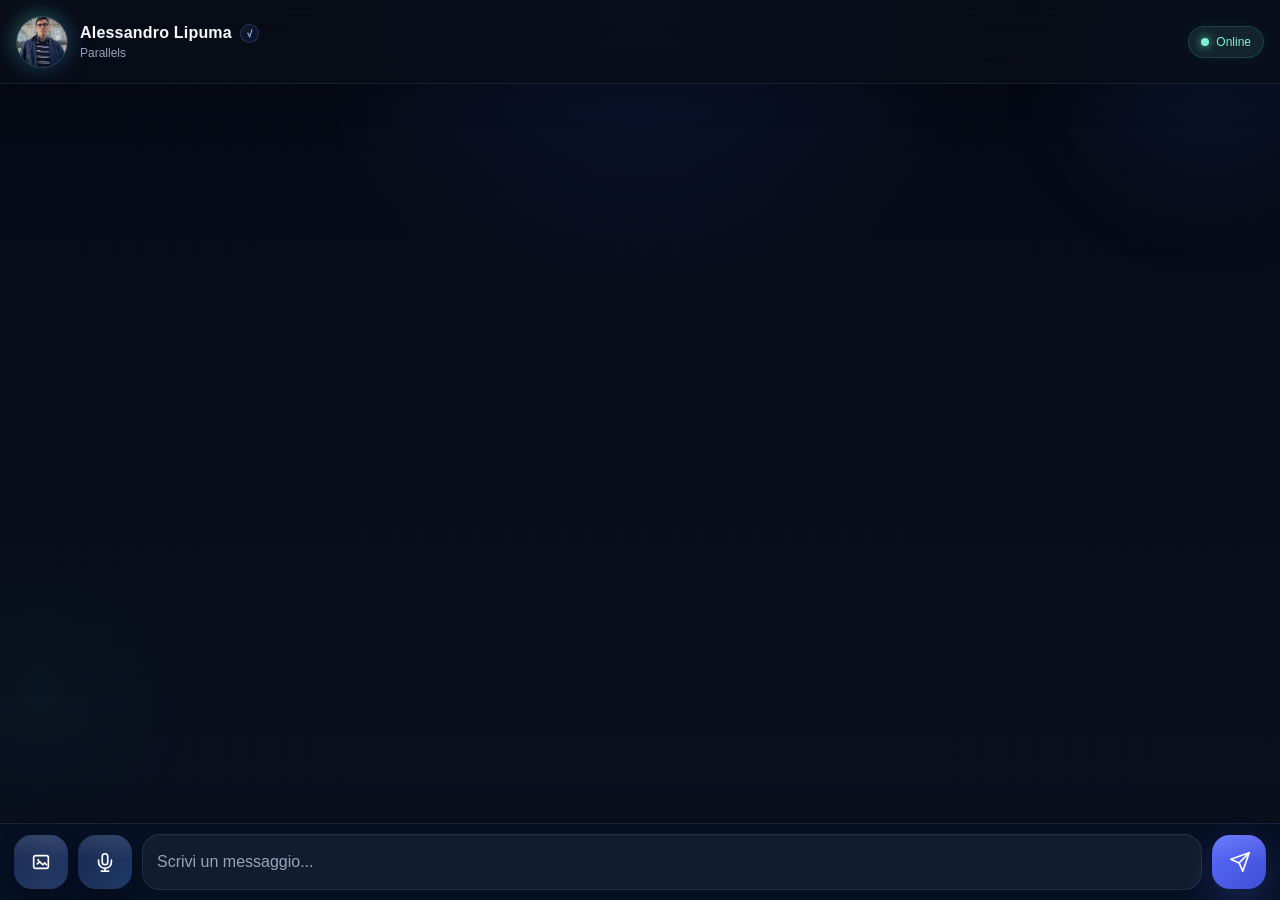
==== r/index.html @ 090d3333 "Update subtitle from 'Creator RX' to 'Parallels'" ====
<!DOCTYPE html>
<html lang="it">
<head>
  <meta charset="UTF-8" />
  <meta name="viewport" content="width=device-width, initial-scale=1.0" />
  <title>LIPU</title>
  <link rel="stylesheet" href="style.css" />
</head>
<body>
  <div class="bg-orb orb-1"></div>
  <div class="bg-orb orb-2"></div>
  <div class="bg-grid"></div>

  <div class="app">
    <header class="header">
      <div class="profile">
        <div class="avatar-wrap">
          <img src="./IMG_20260407_035111.jpg" class="avatar" alt="LIPU" />
          <span class="avatar-ring"></span>
        </div>

        <div class="profile-text">
          <div class="name-row">
            <div class="name">Alessandro Lipuma</div>
            <div class="ai-badge">√</div>
          </div>
          <div class="subtitle">Parallels</div>
        </div>
      </div>

      <div class="status">
        <span class="status-dot"></span>
        <span>Online</span>
      </div>
    </header>

    <main id="chat-box" class="chat"></main>

    <div class="composer">
      <button id="image-btn" class="icon-btn image-btn" aria-label="Invia immagine">
        <svg viewBox="0 0 24 24" fill="none" class="icon">
          <path d="M4 7a2 2 0 0 1 2-2h12a2 2 0 0 1 2 2v10a2 2 0 0 1-2 2H6a2 2 0 0 1-2-2V7Z" stroke="currentColor" stroke-width="1.8" stroke-linecap="round" stroke-linejoin="round"/>
          <path d="m8 14 2.5-2.5L14 15l2-2 2 2" stroke="currentColor" stroke-width="1.8" stroke-linecap="round" stroke-linejoin="round"/>
          <circle cx="9" cy="10" r="1.2" fill="currentColor"/>
        </svg>
      </button>

      <button id="record-btn" class="icon-btn mic-btn" aria-label="Registra audio">
        <svg viewBox="0 0 24 24" fill="none" class="icon">
          <path d="M12 3a3 3 0 0 1 3 3v6a3 3 0 1 1-6 0V6a3 3 0 0 1 3-3Z" stroke="currentColor" stroke-width="1.8" stroke-linecap="round" stroke-linejoin="round"/>
          <path d="M19 10v2a7 7 0 0 1-14 0v-2" stroke="currentColor" stroke-width="1.8" stroke-linecap="round"/>
          <path d="M12 19v3" stroke="currentColor" stroke-width="1.8" stroke-linecap="round"/>
          <path d="M8 22h8" stroke="currentColor" stroke-width="1.8" stroke-linecap="round"/>
        </svg>
      </button>

      <div class="composer-center">
        <input
          type="text"
          id="user-input"
          class="text-input"
          placeholder="Scrivi un messaggio..."
          autocomplete="off"
        />

        <div class="recording-ui" id="recording-ui">
          <span id="recording-status">Registrazione...</span>

          <div class="waveform" id="waveform">
            <span></span><span></span><span></span><span></span><span></span>
            <span></span><span></span><span></span><span></span><span></span>
            <span></span><span></span>
          </div>

          <span id="recording-time">00:00</span>
        </div>
      </div>

      <button id="send-btn" class="icon-btn send-btn" aria-label="Invia">
        <svg viewBox="0 0 24 24" fill="none" class="icon send-icon">
          <path d="M22 2 11 13" stroke="currentColor" stroke-width="1.8" stroke-linecap="round" stroke-linejoin="round"/>
          <path d="M22 2 15 22l-4-9-9-4 20-7Z" stroke="currentColor" stroke-width="1.8" stroke-linecap="round" stroke-linejoin="round"/>
        </svg>
      </button>

      <input
        id="image-input"
        type="file"
        accept="image/*"
        hidden
      />
    </div>
  </div>

  <script type="module" src="main.js"></script>
</body>
</html>
---- r/style.css ----
* {
  margin: 0;
  padding: 0;
  box-sizing: border-box;
}

:root {
  --bg-1: #060914;
  --bg-2: #0b1120;

  --panel: rgba(10, 14, 24, 0.78);
  --panel-strong: rgba(12, 17, 30, 0.92);
  --panel-soft: rgba(255, 255, 255, 0.045);

  --line: rgba(255, 255, 255, 0.08);
  --line-soft: rgba(255, 255, 255, 0.05);

  --text: #f3f6ff;
  --muted: #97a3bd;

  --blue: #5b6cff;
  --blue-2: #7c8dff;
  --blue-dark: #3f4fd4;

  --green: #7df0d2;
  --green-bg: rgba(125, 240, 210, 0.10);

  --fire-1: #ff5a36;
  --fire-2: #ff8a52;

  --ai-msg: rgba(255, 255, 255, 0.055);
  --user-msg: linear-gradient(135deg, #5b6cff, #4454d9);

  --shadow-blue: 0 14px 34px rgba(91, 108, 255, 0.22);
  --shadow-dark: 0 14px 34px rgba(0, 0, 0, 0.34);

  --glass-shine: rgba(255, 255, 255, 0.06);
  --premium-highlight: rgba(124, 141, 255, 0.24);
}

html,
body {
  height: 100%;
}

body {
  font-family: Inter, -apple-system, BlinkMacSystemFont, "Segoe UI", sans-serif;
  background:
    radial-gradient(circle at top, rgba(43, 93, 255, 0.12), transparent 30%),
    linear-gradient(180deg, var(--bg-1), var(--bg-2));
  color: var(--text);
  overflow: hidden;
  position: relative;
}

/* BACKGROUND TECH */
.bg-grid {
  position: fixed;
  inset: 0;
  pointer-events: none;
  opacity: 0.08;
  background-image:
    linear-gradient(rgba(98, 130, 255, 0.15) 1px, transparent 1px),
    linear-gradient(90deg, rgba(98, 130, 255, 0.15) 1px, transparent 1px);
  background-size: 28px 28px;
  mask-image: radial-gradient(circle at center, black 30%, transparent 100%);
}

.bg-orb {
  position: fixed;
  border-radius: 50%;
  filter: blur(60px);
  pointer-events: none;
  opacity: 0.35;
  animation: orbFloat 10s ease-in-out infinite;
}

.orb-1 {
  width: 220px;
  height: 220px;
  top: -40px;
  right: -40px;
  background: rgba(45, 109, 246, 0.30);
}

.orb-2 {
  width: 180px;
  height: 180px;
  bottom: 120px;
  left: -50px;
  background: rgba(0, 255, 200, 0.10);
  animation-delay: -3s;
}

@keyframes orbFloat {
  0%, 100% {
    transform: translateY(0px) translateX(0px);
  }
  50% {
    transform: translateY(12px) translateX(8px);
  }
}

.app {
  height: 100dvh;
  display: flex;
  flex-direction: column;
  position: relative;
  z-index: 1;
}

/* HEADER */
.header {
  position: sticky;
  top: 0;
  z-index: 20;
  min-height: 84px;
  padding: 14px 16px;
  display: flex;
  align-items: center;
  justify-content: space-between;
  background: var(--panel);
  backdrop-filter: blur(18px);
  border-bottom: 1px solid var(--line);
  box-shadow: 0 10px 35px rgba(0, 0, 0, 0.18);
}

.profile {
  display: flex;
  align-items: center;
  gap: 12px;
  min-width: 0;
}

.avatar-wrap {
  position: relative;
  width: 52px;
  height: 52px;
  flex-shrink: 0;
}

.avatar {
  width: 52px;
  height: 52px;
  border-radius: 50%;
  object-fit: cover;
  object-position: center;
  display: block;
  position: relative;
  z-index: 2;
  border: 1px solid rgba(255, 255, 255, 0.12);
  box-shadow: 0 10px 25px rgba(0, 0, 0, 0.28);
}

.avatar-ring {
  position: absolute;
  inset: -3px;
  border-radius: 50%;
  background: linear-gradient(135deg, rgba(87, 239, 186, 0.55), rgba(45, 109, 246, 0.45));
  filter: blur(10px);
  z-index: 1;
  opacity: 0.7;
  animation: pulseRing 2.6s ease-in-out infinite;
}

@keyframes pulseRing {
  0%, 100% { transform: scale(1); opacity: 0.55; }
  50% { transform: scale(1.06); opacity: 0.9; }
}

.profile-text {
  min-width: 0;
}

.name-row {
  display: flex;
  align-items: center;
  gap: 8px;
}

.name {
  font-size: 16px;
  font-weight: 800;
  color: #f7fbff;
  letter-spacing: 0.2px;
}

.ai-badge {
  font-size: 10px;
  font-weight: 700;
  color: #a9d3ff;
  border: 1px solid rgba(120, 176, 255, 0.18);
  background: rgba(79, 141, 255, 0.10);
  padding: 3px 6px;
  border-radius: 999px;
}

.subtitle {
  margin-top: 3px;
  font-size: 12px;
  color: var(--muted);
}

.status {
  display: flex;
  align-items: center;
  gap: 7px;
  white-space: nowrap;
  padding: 8px 12px;
  border-radius: 999px;
  background: var(--green-bg);
  border: 1px solid rgba(42, 211, 155, 0.18);
  color: var(--green);
  font-size: 12px;
  box-shadow: 0 0 18px rgba(42, 211, 155, 0.08);
}

.status-dot {
  width: 8px;
  height: 8px;
  border-radius: 50%;
  background: var(--green);
  box-shadow: 0 0 10px rgba(87, 239, 186, 0.9);
  animation: statusBlink 1.8s ease-in-out infinite;
}

@keyframes statusBlink {
  0%, 100% { opacity: 1; transform: scale(1); }
  50% { opacity: 0.6; transform: scale(0.88); }
}

/* CHAT */
.chat {
  flex: 1;
  overflow-y: auto;
  padding: 18px 14px 22px;
  display: flex;
  flex-direction: column;
  gap: 14px;
  scroll-behavior: smooth;
}

.chat::-webkit-scrollbar {
  width: 6px;
}

.chat::-webkit-scrollbar-thumb {
  background: rgba(255, 255, 255, 0.12);
  border-radius: 999px;
}

/* MESSAGES */
.message-row {
  display: flex;
  align-items: flex-end;
  gap: 10px;
  width: 100%;
  animation: messageIn 0.28s ease;
}

.message-row.user {
  justify-content: flex-end;
}

.message-row.lipu {
  justify-content: flex-start;
}

@keyframes messageIn {
  from {
    opacity: 0;
    transform: translateY(10px) scale(0.98);
  }
  to {
    opacity: 1;
    transform: translateY(0) scale(1);
  }
}

.message-avatar {
  width: 38px;
  height: 38px;
  min-width: 38px;
  border-radius: 50%;
  object-fit: cover;
  object-position: center;
  display: block;
  background: #0d1b3d;
  border: 1px solid rgba(255, 255, 255, 0.10);
  box-shadow: 0 8px 18px rgba(0, 0, 0, 0.25);
  margin-bottom: 2px;
}

.message {
  max-width: 78%;
  padding: 13px 15px;
  border-radius: 18px;
  font-size: 15px;
  line-height: 1.45;
  word-break: break-word;
  white-space: pre-wrap;
  backdrop-filter: blur(10px);
}

.user-msg {
  background: var(--user-msg);
  color: white;
  border-bottom-right-radius: 6px;
  box-shadow: var(--shadow-blue);
}

.lipu-msg {
  background: var(--ai-msg);
  border: 1px solid var(--line);
  color: var(--text);
  border-bottom-left-radius: 6px;
  box-shadow: var(--shadow-dark);
}

/* AUDIO bubble styling */
.message audio {
  width: 220px;
  max-width: 100%;
  display: block;
  filter: saturate(1.05) contrast(1.02);
}

/* COMPOSER */
.composer {
  position: sticky;
  bottom: 0;
  z-index: 30;
  display: flex;
  align-items: center;
  gap: 10px;
  padding: 10px 14px calc(10px + env(safe-area-inset-bottom));
  background: rgba(7, 18, 39, 0.82);
  backdrop-filter: blur(20px);
  border-top: 1px solid var(--line);
  box-shadow: 0 -12px 30px rgba(0, 0, 0, 0.18);
}

.composer-center {
  flex: 1;
  min-width: 0;
  height: 56px;
  border-radius: 18px;
  background: rgba(255, 255, 255, 0.05);
  border: 1px solid var(--line);
  display: flex;
  align-items: center;
  padding: 0 14px;
  overflow: hidden;
  box-shadow: inset 0 1px 0 rgba(255,255,255,0.03);
}

.text-input {
  width: 100%;
  height: 100%;
  border: none;
  outline: none;
  background: transparent;
  color: var(--text);
  font-size: 16px;
}

.text-input::placeholder {
  color: var(--muted);
}

.recording-ui {
  width: 100%;
  display: none;
  align-items: center;
  gap: 10px;
}

.recording-ui.active {
  display: flex;
}

#recording-status {
  font-size: 13px;
  color: #ffd7cf;
  white-space: nowrap;
}

.waveform {
  flex: 1;
  height: 26px;
  display: flex;
  align-items: end;
  gap: 4px;
}

.waveform span {
  width: 4px;
  height: 8px;
  border-radius: 999px;
  background: linear-gradient(180deg, var(--fire-2), var(--fire-1));
  opacity: 0.45;
  box-shadow: 0 0 12px rgba(255, 59, 31, 0.12);
  transition: height 0.2s ease, opacity 0.2s ease;
}

.waveform.active span {
  opacity: 1;
  animation: fireWave 0.9s infinite ease-in-out;
}

.waveform.active span:nth-child(1) { animation-delay: 0s; }
.waveform.active span:nth-child(2) { animation-delay: 0.1s; }
.waveform.active span:nth-child(3) { animation-delay: 0.2s; }
.waveform.active span:nth-child(4) { animation-delay: 0.3s; }
.waveform.active span:nth-child(5) { animation-delay: 0.4s; }
.waveform.active span:nth-child(6) { animation-delay: 0.5s; }
.waveform.active span:nth-child(7) { animation-delay: 0.2s; }
.waveform.active span:nth-child(8) { animation-delay: 0.35s; }
.waveform.active span:nth-child(9) { animation-delay: 0.5s; }
.waveform.active span:nth-child(10) { animation-delay: 0.15s; }
.waveform.active span:nth-child(11) { animation-delay: 0.25s; }
.waveform.active span:nth-child(12) { animation-delay: 0.45s; }

#recording-time {
  min-width: 42px;
  text-align: right;
  font-size: 13px;
  font-weight: 700;
  color: #ffd7cf;
}

.icon-btn {
  width: 54px;
  height: 54px;
  min-width: 54px;
  border: none;
  border-radius: 18px;
  display: grid;
  place-items: center;
  color: white;
  cursor: pointer;
  transition: transform 0.18s ease, box-shadow 0.18s ease, opacity 0.18s ease;
  position: relative;
  overflow: hidden;
}

.icon-btn::before {
  content: "";
  position: absolute;
  inset: 0;
  background: linear-gradient(180deg, rgba(255,255,255,0.10), transparent 45%);
  pointer-events: none;
}

.icon-btn:hover {
  transform: translateY(-1px);
}

.icon-btn:active {
  transform: scale(0.98);
}

.icon-btn:disabled {
  opacity: 0.55;
  cursor: not-allowed;
  box-shadow: none;
}

.icon {
  width: 22px;
  height: 22px;
  position: relative;
  z-index: 1;
}

.mic-btn {
  background: linear-gradient(135deg, #16294d, #213a69);
  box-shadow: 0 12px 24px rgba(0, 0, 0, 0.24);
}

.mic-btn.recording {
  background: linear-gradient(135deg, var(--fire-1), var(--fire-2));
  box-shadow: 0 0 0 6px rgba(255, 59, 31, 0.12), 0 14px 28px rgba(255, 59, 31, 0.35);
  animation: micPulse 1.2s ease-in-out infinite;
}

@keyframes micPulse {
  0%, 100% { box-shadow: 0 0 0 6px rgba(255, 59, 31, 0.10), 0 14px 28px rgba(255, 59, 31, 0.28); }
  50% { box-shadow: 0 0 0 10px rgba(255, 59, 31, 0.14), 0 16px 30px rgba(255, 59, 31, 0.36); }
}

.send-btn {
  background: linear-gradient(135deg, var(--blue), var(--blue-dark));
  box-shadow: var(--shadow-blue);
}

.send-icon {
  transform: translateX(1px);
}

@keyframes fireWave {
  0%, 100% { height: 8px; }
  25% { height: 18px; }
  50% { height: 24px; }
  75% { height: 12px; }
}

@media (max-width: 480px) {
  .header {
    padding: 12px 14px;
  }

  .avatar-wrap,
  .avatar {
    width: 48px;
    height: 48px;
  }

  .message-avatar {
    width: 34px;
    height: 34px;
    min-width: 34px;
  }

  .message {
    max-width: 84%;
    font-size: 15px;
  }

  .icon-btn {
    width: 52px;
    height: 52px;
    min-width: 52px;
  }

  .composer-center {
    height: 54px;
  }
}



/* CUSTOM AUDIO PLAYER */
.audio-player {
  width: 100%;
  min-width: 220px;
  display: flex;
  align-items: center;
  gap: 12px;
}

.audio-play-btn {
  width: 42px;
  height: 42px;
  min-width: 42px;
  border: none;
  border-radius: 50%;
  display: grid;
  place-items: center;
  cursor: pointer;
  color: white;
  background: linear-gradient(135deg, #1c2f59, #29457d);
  box-shadow: 0 8px 18px rgba(0, 0, 0, 0.22);
  transition: transform 0.18s ease, box-shadow 0.18s ease, opacity 0.18s ease;
}

.user-msg .audio-play-btn {
  background: rgba(255, 255, 255, 0.18);
  box-shadow: none;
}

.audio-play-btn:hover {
  transform: translateY(-1px);
}

.audio-play-btn:active {
  transform: scale(0.97);
}

.audio-play-btn svg {
  width: 18px;
  height: 18px;
}

.audio-player-main {
  flex: 1;
  min-width: 0;
  display: flex;
  flex-direction: column;
  gap: 7px;
}

.audio-top-row {
  display: flex;
  align-items: center;
  gap: 10px;
}

.audio-time {
  font-size: 12px;
  color: #dbe7ff;
  white-space: nowrap;
  min-width: 72px;
}

.lipu-msg .audio-time {
  color: #b8c8e8;
}

.audio-progress-wrap {
  position: relative;
  width: 100%;
  height: 8px;
  border-radius: 999px;
  background: rgba(255, 255, 255, 0.10);
  overflow: hidden;
  cursor: pointer;
}

.user-msg .audio-progress-wrap {
  background: rgba(255, 255, 255, 0.22);
}

.audio-progress {
  height: 100%;
  width: 0%;
  border-radius: 999px;
  background: linear-gradient(90deg, #7db2ff, #dbeafe);
  box-shadow: 0 0 12px rgba(125, 178, 255, 0.35);
}

.user-msg .audio-progress {
  background: linear-gradient(90deg, #ffffff, #dbeafe);
  box-shadow: none;
}

.audio-bottom-row {
  display: flex;
  align-items: center;
  justify-content: space-between;
  gap: 8px;
}

.audio-eq {
  display: flex;
  align-items: end;
  gap: 3px;
  height: 16px;
}

.audio-eq span {
  width: 3px;
  height: 6px;
  border-radius: 999px;
  background: rgba(255, 255, 255, 0.45);
  transition: opacity 0.2s ease;
  opacity: 0.45;
}

.lipu-msg .audio-eq span {
  background: linear-gradient(180deg, #60a5fa, #2563eb);
  opacity: 0.8;
}

.audio-player.playing .audio-eq span {
  animation: eqBounce 0.9s infinite ease-in-out;
  opacity: 1;
}

.audio-player.playing .audio-eq span:nth-child(1) { animation-delay: 0s; }
.audio-player.playing .audio-eq span:nth-child(2) { animation-delay: 0.15s; }
.audio-player.playing .audio-eq span:nth-child(3) { animation-delay: 0.3s; }
.audio-player.playing .audio-eq span:nth-child(4) { animation-delay: 0.45s; }

.audio-label {
  font-size: 11px;
  letter-spacing: 0.3px;
  color: rgba(255, 255, 255, 0.75);
}

.lipu-msg .audio-label {
  color: #9fb4da;
}

@keyframes eqBounce {
  0%, 100% { height: 6px; }
  25% { height: 14px; }
  50% { height: 9px; }
  75% { height: 16px; }
}


.image-btn {
  background: linear-gradient(135deg, #1b2c52, #243a69);
  box-shadow: 0 8px 20px rgba(0, 0, 0, 0.25);
}

.chat-image {
  display: block;
  max-width: 220px;
  width: 100%;
  border-radius: 12px;
  object-fit: cover;
}

.lipu-loading {
  display: flex;
  flex-direction: column;
  gap: 10px;
  min-width: 180px;
}

.lipu-loading-text {
  font-size: 14px;
  color: rgba(255,255,255,0.88);
  letter-spacing: 0.2px;
}

.lipu-loading-dots {
  display: flex;
  gap: 6px;
  align-items: center;
}

.lipu-loading-dots span {
  width: 8px;
  height: 8px;
  border-radius: 999px;
  background: rgba(88, 149, 255, 0.95);
  animation: lipuDots 1.2s infinite ease-in-out;
}

.lipu-loading-dots span:nth-child(2) {
  animation-delay: 0.15s;
}

.lipu-loading-dots span:nth-child(3) {
  animation-delay: 0.3s;
}

@keyframes lipuDots {
  0%, 80%, 100% {
    transform: scale(0.75);
    opacity: 0.45;
  }
  40% {
    transform: scale(1);
    opacity: 1;
  }
}



.audio-share-btn {
  width: 38px;
  height: 38px;
  min-width: 38px;
  border: none;
  border-radius: 12px;
  display: grid;
  place-items: center;
  cursor: pointer;
  color: white;
  background: rgba(255, 255, 255, 0.08);
  transition: transform 0.18s ease, opacity 0.18s ease;
}

.audio-share-btn:hover {
  transform: translateY(-1px);
}

.audio-share-btn:active {
  transform: scale(0.97);
}

.audio-share-btn svg {
  width: 18px;
  height: 18px;
}

.user-msg .audio-share-btn {
  background: rgba(255, 255, 255, 0.14);
}


.audio-share-btn {
  width: 38px;
  height: 38px;
  min-width: 38px;
  border: none;
  border-radius: 12px;
  display: grid;
  place-items: center;
  cursor: pointer;
  color: white;
  background: rgba(255, 255, 255, 0.06);
  transition: transform 0.18s ease, opacity 0.18s ease;
}
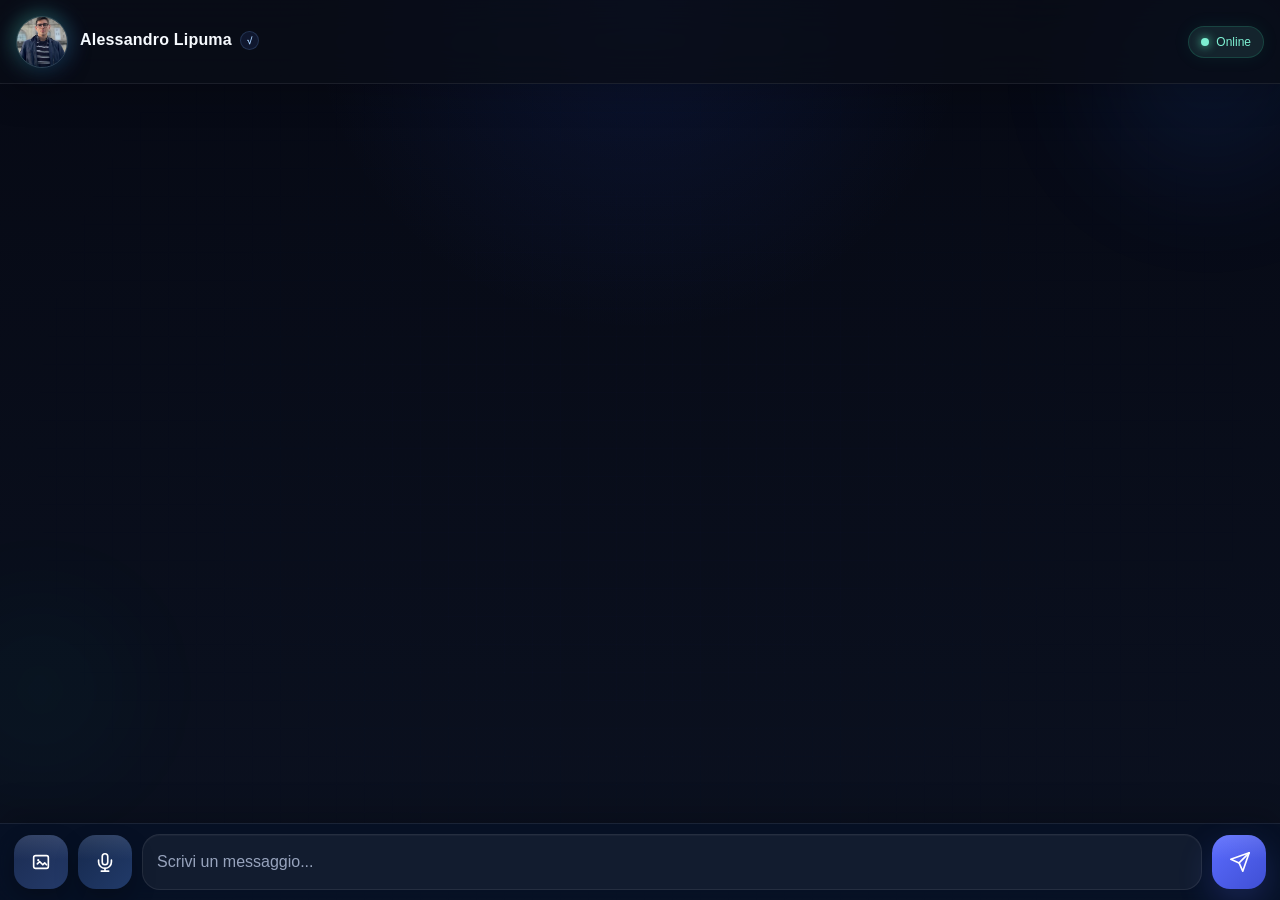
==== commit de9892d2: "Update title and remove subtitle in index.html" ====
--- a/r/index.html
+++ b/r/index.html
@@ -3,7 +3,7 @@
 <head>
   <meta charset="UTF-8" />
   <meta name="viewport" content="width=device-width, initial-scale=1.0" />
-  <title>LIPU</title>
+  <title>Alessandro Lipuma</title>
   <link rel="stylesheet" href="style.css" />
 </head>
 <body>
@@ -24,7 +24,7 @@
             <div class="name">Alessandro Lipuma</div>
             <div class="ai-badge">√</div>
           </div>
-          <div class="subtitle">Parallels</div>
+          <div class="subtitle"></div>
         </div>
       </div>
 
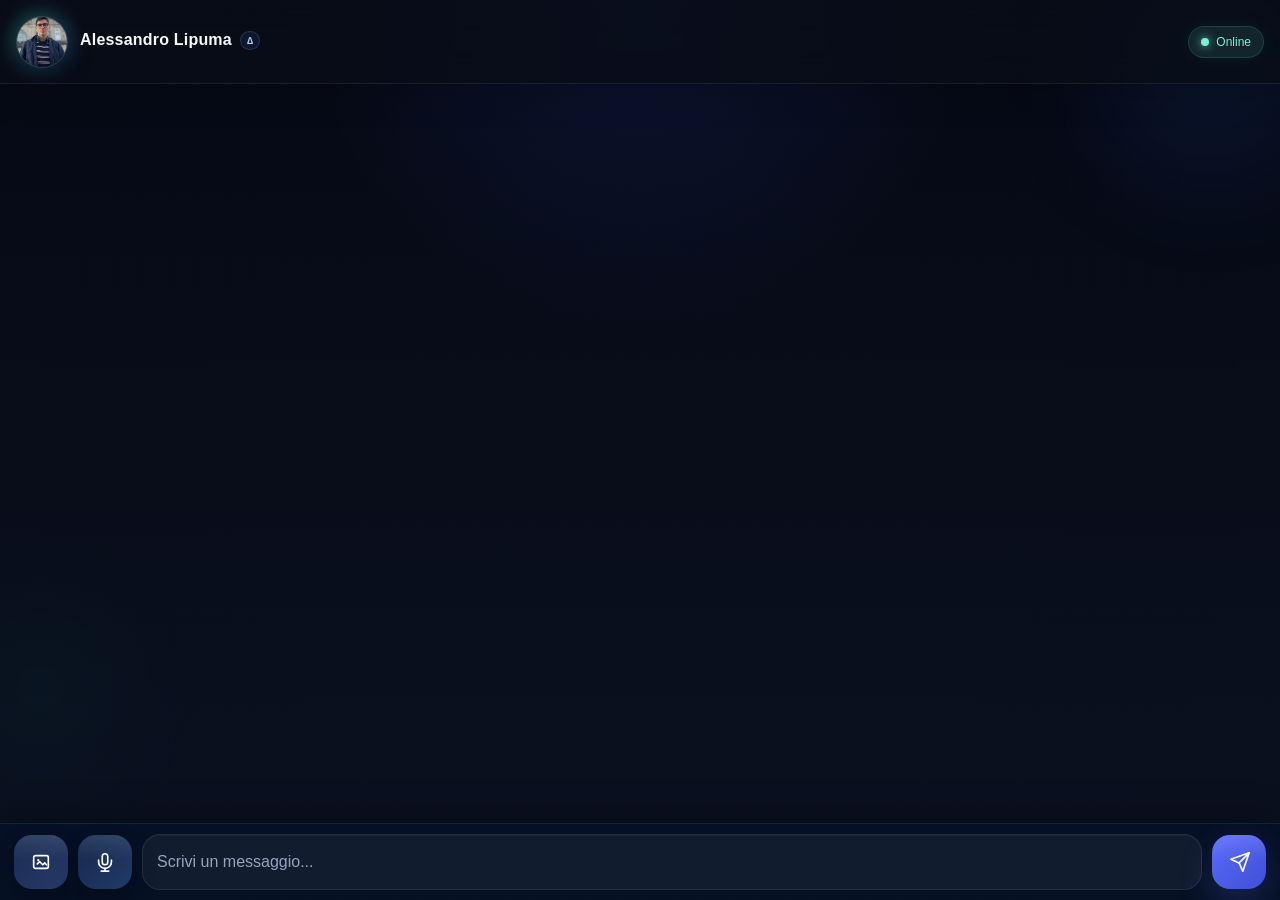
==== commit f643d452: "Change AI badge from check to delta symbol" ====
--- a/r/index.html
+++ b/r/index.html
@@ -22,7 +22,7 @@
         <div class="profile-text">
           <div class="name-row">
             <div class="name">Alessandro Lipuma</div>
-            <div class="ai-badge">√</div>
+            <div class="ai-badge">∆</div>
           </div>
           <div class="subtitle"></div>
         </div>
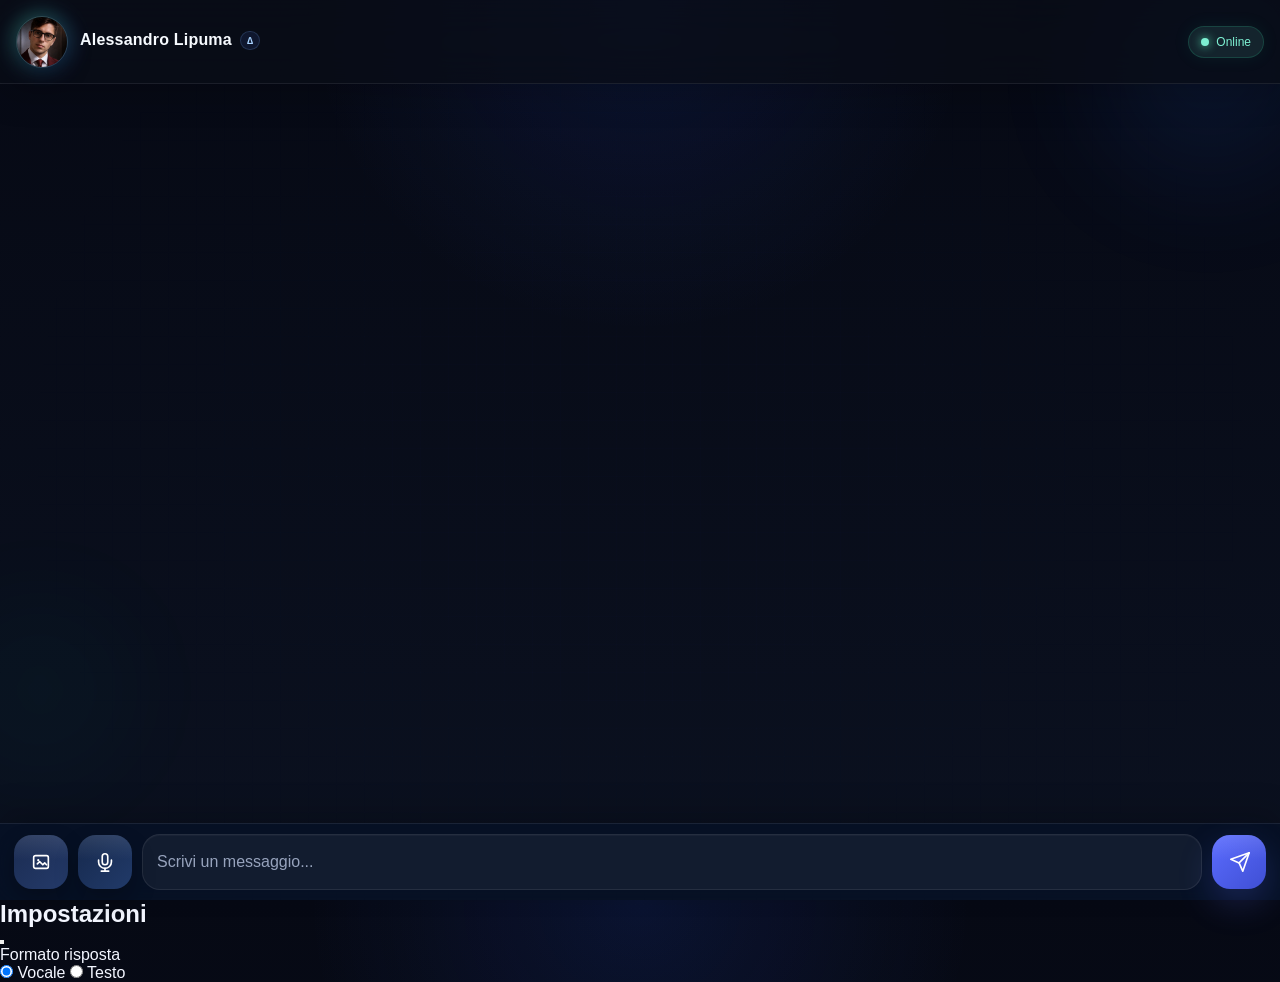
==== commit 06975168: "Rename index (24).html to index.html" ====
--- a/r/index.html
+++ b/r/index.html
@@ -3,7 +3,7 @@
 <head>
   <meta charset="UTF-8" />
   <meta name="viewport" content="width=device-width, initial-scale=1.0" />
-  <title>Alessandro Lipuma</title>
+  <title>LIPU</title>
   <link rel="stylesheet" href="style.css" />
 </head>
 <body>
@@ -14,8 +14,8 @@
   <div class="app">
     <header class="header">
       <div class="profile">
-        <div class="avatar-wrap">
-          <img src="./IMG_20260407_035111.jpg" class="avatar" alt="LIPU" />
+        <div class="avatar-wrap" id="lipu-settings-trigger" role="button" tabindex="0" aria-label="Apri impostazioni LIPU">
+          <img src="./lipu-profile.png" class="avatar" alt="LIPU" />
           <span class="avatar-ring"></span>
         </div>
 
@@ -92,6 +92,34 @@
     </div>
   </div>
 
+  <!-- MODALE IMPOSTAZIONI -->
+  <div id="settings-modal" class="settings-modal hidden" aria-hidden="true">
+    <div class="settings-backdrop" id="settings-backdrop"></div>
+
+    <div class="settings-card" role="dialog" aria-modal="true" aria-labelledby="settings-title">
+      <div class="settings-header">
+        <h2 id="settings-title" class="settings-title">Impostazioni</h2>
+        <button id="settings-close-btn" class="settings-close-btn" aria-label="Chiudi impostazioni"></button>
+      </div>
+
+      <div class="settings-body">
+        <div class="settings-section">
+          <div class="settings-label">Formato risposta</div>
+
+          <label class="settings-option">
+            <input type="radio" name="lipu-reply-mode" value="audio" checked />
+            <span>Vocale</span>
+          </label>
+
+          <label class="settings-option">
+            <input type="radio" name="lipu-reply-mode" value="text" />
+            <span>Testo</span>
+          </label>
+        </div>
+      </div>
+    </div>
+  </div>
+
   <script type="module" src="main.js"></script>
 </body>
 </html>
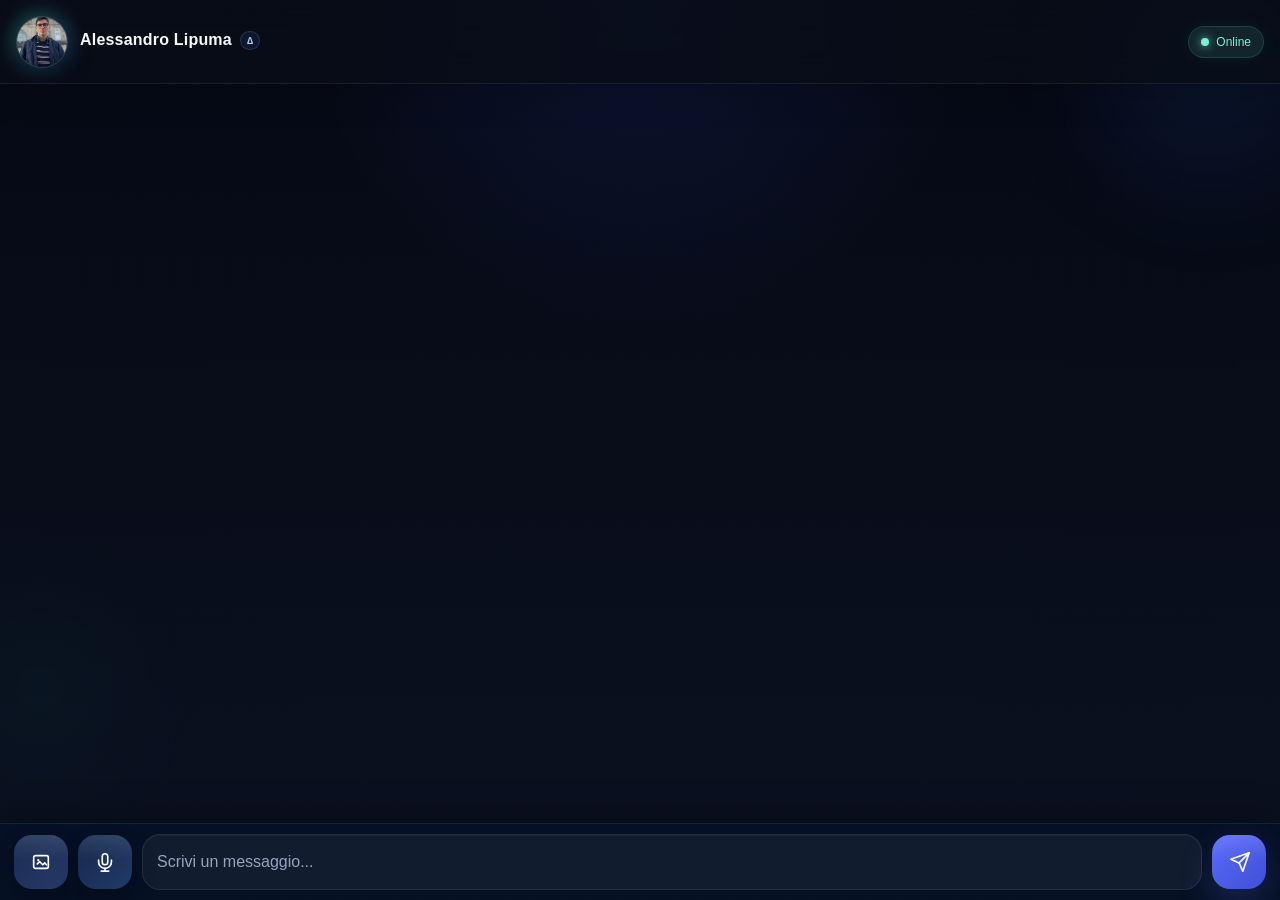
==== commit 5a72aff1: "Update profile image in index.html" ====
--- a/r/index.html
+++ b/r/index.html
@@ -15,7 +15,7 @@
     <header class="header">
       <div class="profile">
         <div class="avatar-wrap" id="lipu-settings-trigger" role="button" tabindex="0" aria-label="Apri impostazioni LIPU">
-          <img src="./lipu-profile.png" class="avatar" alt="LIPU" />
+          <img src="./IMG_20260407_035111.jpg" class="avatar" alt="LIPU" />
           <span class="avatar-ring"></span>
         </div>
 
--- a/r/style.css
+++ b/r/style.css
@@ -796,3 +796,136 @@
   background: rgba(255, 255, 255, 0.06);
   transition: transform 0.18s ease, opacity 0.18s ease;
 }
+
+
+
+.settings-modal.hidden {
+  display: none;
+}
+
+.settings-modal {
+  position: fixed;
+  inset: 0;
+  z-index: 9999;
+}
+
+.settings-backdrop {
+  position: absolute;
+  inset: 0;
+  background: rgba(0, 0, 0, 0.52);
+  backdrop-filter: blur(10px);
+}
+
+.settings-card {
+  position: absolute;
+  left: 50%;
+  top: 50%;
+  transform: translate(-50%, -50%);
+  width: min(92vw, 360px);
+  border-radius: 22px;
+  padding: 18px;
+  background: rgba(12, 17, 30, 0.96);
+  border: 1px solid rgba(255,255,255,0.08);
+  box-shadow: 0 24px 60px rgba(0,0,0,0.35);
+}
+
+.settings-header {
+  display: flex;
+  align-items: center;
+  justify-content: space-between;
+  margin-bottom: 18px;
+}
+
+.settings-title {
+  font-size: 18px;
+  font-weight: 700;
+  color: var(--text);
+}
+
+.settings-close-btn {
+  border: none;
+  background: transparent;
+  color: var(--text);
+  font-size: 18px;
+  cursor: pointer;
+}
+
+.settings-body {
+  display: flex;
+  flex-direction: column;
+  gap: 16px;
+}
+
+.settings-section {
+  display: flex;
+  flex-direction: column;
+  gap: 12px;
+}
+
+.settings-label {
+  font-size: 13px;
+  color: var(--muted);
+}
+
+.settings-option {
+  display: flex;
+  align-items: center;
+  gap: 10px;
+  padding: 12px 14px;
+  border-radius: 14px;
+  background: rgba(255,255,255,0.04);
+  border: 1px solid rgba(255,255,255,0.06);
+  cursor: pointer;
+}
+
+
+body.modal-open .app {
+  filter: blur(10px);
+  transform: scale(0.98);
+  pointer-events: none;
+  user-select: none;
+  transition: filter 0.25s ease, transform 0.25s ease;
+}
+
+.settings-modal {
+  position: fixed;
+  inset: 0;
+  z-index: 9999;
+}
+
+.settings-backdrop {
+  position: absolute;
+  inset: 0;
+  background: rgba(6, 10, 18, 0.65);
+  backdrop-filter: blur(14px);
+}
+
+.settings-card {
+  transform: translate(-50%, -40%) scale(0.96);
+  opacity: 0;
+  transition: all 0.25s ease;
+}
+
+body.modal-open .settings-card {
+  transform: translate(-50%, -50%) scale(1);
+  opacity: 1;
+}
+
+
+body.modal-open {
+  overflow: hidden;
+}
+
+
+.settings-close-btn {
+  position: relative;
+  z-index: 3;
+  pointer-events: auto;
+  border: none;
+  background: transparent;
+  color: var(--text);
+  font-size: 18px;
+  cursor: pointer;
+}
+
+
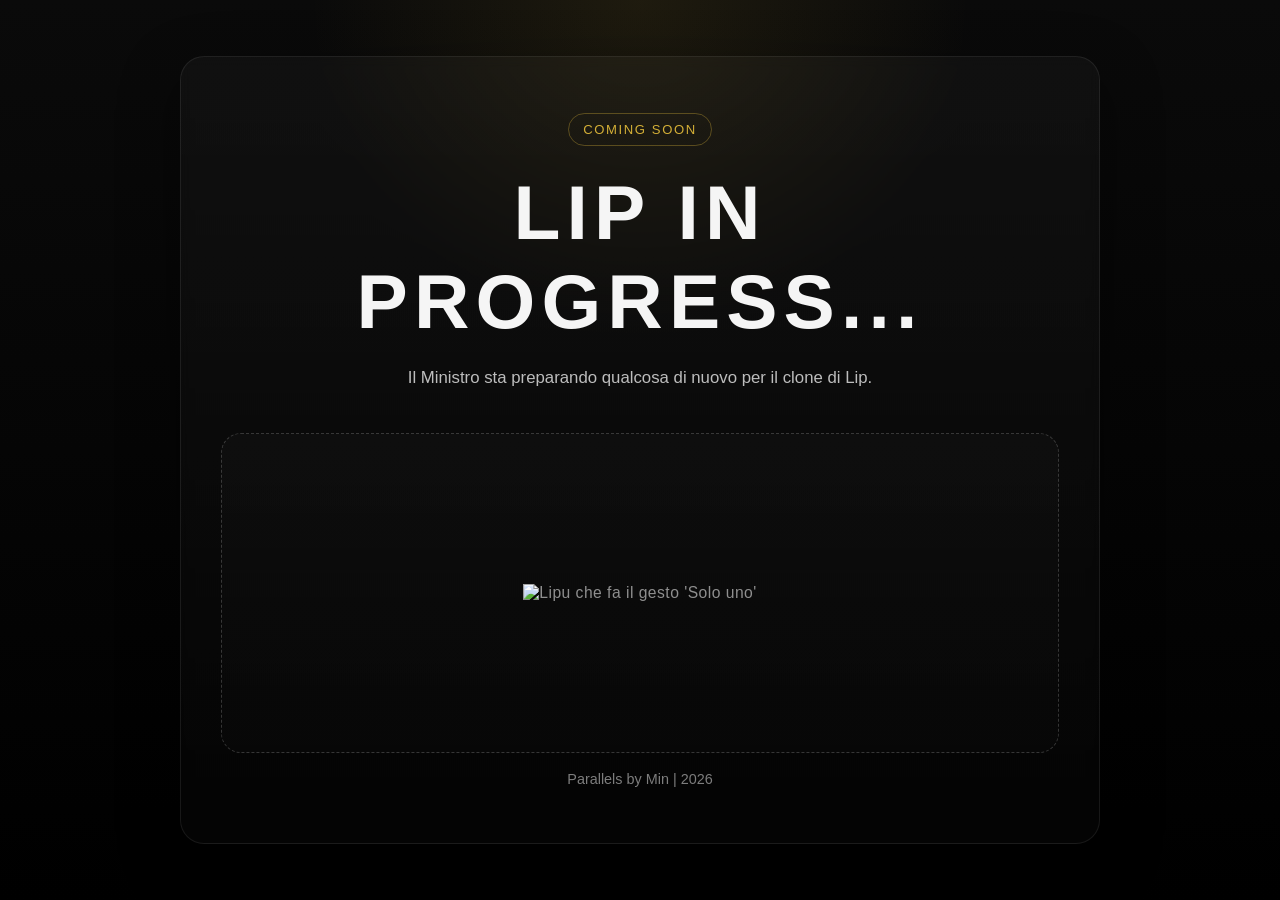
==== commit faa5a1a8: "Create index.html" ====
--- a/r/index.html
+++ b/r/index.html
@@ -3,123 +3,133 @@
 <head>
   <meta charset="UTF-8" />
   <meta name="viewport" content="width=device-width, initial-scale=1.0" />
-  <title>LIPU</title>
-  <link rel="stylesheet" href="style.css" />
+  <title>Work in Progress</title>
+  <style>
+    :root{
+      --bg:#050505;
+      --panel:#111111;
+      --text:#f5f5f5;
+      --muted:#bdbdbd;
+      --accent:#d4af37;
+      --border:rgba(255,255,255,0.08);
+      --shadow:0 20px 60px rgba(0,0,0,0.45);
+    }
+
+    *{
+      box-sizing:border-box;
+    }
+
+    body{
+      margin:0;
+      min-height:100vh;
+      display:flex;
+      align-items:center;
+      justify-content:center;
+      background:
+        radial-gradient(circle at top, rgba(212,175,55,0.10), transparent 30%),
+        linear-gradient(180deg, #0a0a0a 0%, #000 100%);
+      color:var(--text);
+      font-family: Inter, Arial, Helvetica, sans-serif;
+      padding:32px;
+    }
+
+    .card{
+      width:min(920px, 100%);
+      background:linear-gradient(180deg, rgba(255,255,255,0.03), rgba(255,255,255,0.015));
+      border:1px solid var(--border);
+      border-radius:24px;
+      padding:56px 40px;
+      box-shadow:var(--shadow);
+      backdrop-filter: blur(6px);
+      text-align:center;
+    }
+
+    .badge{
+      display:inline-block;
+      padding:8px 14px;
+      border:1px solid rgba(212,175,55,0.35);
+      border-radius:999px;
+      color:var(--accent);
+      font-size:0.82rem;
+      letter-spacing:0.12em;
+      text-transform:uppercase;
+      margin-bottom:22px;
+    }
+
+    h1{
+      margin:0;
+      font-size:clamp(2.2rem, 7vw, 4.8rem);
+      font-weight:700;
+      letter-spacing:0.08em;
+      text-transform:uppercase;
+    }
+
+    p{
+      margin:18px auto 0;
+      max-width:640px;
+      color:var(--muted);
+      font-size:1.05rem;
+      line-height:1.7;
+    }
+
+    .image-slot{
+      margin-top:40px;
+      border:1px dashed rgba(255,255,255,0.18);
+      border-radius:20px;
+      min-height:320px;
+      display:flex;
+      align-items:center;
+      justify-content:center;
+      overflow:hidden;
+      background:linear-gradient(180deg, rgba(255,255,255,0.02), rgba(255,255,255,0.01));
+    }
+
+    .image-slot img{
+      width:100%;
+      height:auto;
+      display:block;
+      object-fit:cover;
+    }
+
+    .placeholder{
+      padding:24px;
+      color:#8f8f8f;
+      font-size:0.98rem;
+      letter-spacing:0.03em;
+    }
+
+    .footer-note{
+      margin-top:18px;
+      font-size:0.9rem;
+      color:#7d7d7d;
+    }
+  </style>
 </head>
 <body>
-  <div class="bg-orb orb-1"></div>
-  <div class="bg-orb orb-2"></div>
-  <div class="bg-grid"></div>
+  <main class="card">
+    <div class="badge">Coming Soon</div>
+    <h1>Lip in Progress...</h1>
+    <p>
+     Il Ministro sta preparando qualcosa di nuovo per il clone di Lip.
+    </p>
 
-  <div class="app">
-    <header class="header">
-      <div class="profile">
-        <div class="avatar-wrap" id="lipu-settings-trigger" role="button" tabindex="0" aria-label="Apri impostazioni LIPU">
-          <img src="./IMG_20260407_035111.jpg" class="avatar" alt="LIPU" />
-          <span class="avatar-ring"></span>
-        </div>
+    <section class="image-slot">
+      <div class="placeholder">
 
-        <div class="profile-text">
-          <div class="name-row">
-            <div class="name">Alessandro Lipuma</div>
-            <div class="ai-badge">∆</div>
-          </div>
-          <div class="subtitle"></div>
-        </div>
+        
+<img src="solo_uno.jpg" alt="Lipu che fa il gesto 'Solo uno'">
+    
+
+        
       </div>
 
-      <div class="status">
-        <span class="status-dot"></span>
-        <span>Online</span>
-      </div>
-    </header>
+    
+      
+    </section>
 
-    <main id="chat-box" class="chat"></main>
-
-    <div class="composer">
-      <button id="image-btn" class="icon-btn image-btn" aria-label="Invia immagine">
-        <svg viewBox="0 0 24 24" fill="none" class="icon">
-          <path d="M4 7a2 2 0 0 1 2-2h12a2 2 0 0 1 2 2v10a2 2 0 0 1-2 2H6a2 2 0 0 1-2-2V7Z" stroke="currentColor" stroke-width="1.8" stroke-linecap="round" stroke-linejoin="round"/>
-          <path d="m8 14 2.5-2.5L14 15l2-2 2 2" stroke="currentColor" stroke-width="1.8" stroke-linecap="round" stroke-linejoin="round"/>
-          <circle cx="9" cy="10" r="1.2" fill="currentColor"/>
-        </svg>
-      </button>
-
-      <button id="record-btn" class="icon-btn mic-btn" aria-label="Registra audio">
-        <svg viewBox="0 0 24 24" fill="none" class="icon">
-          <path d="M12 3a3 3 0 0 1 3 3v6a3 3 0 1 1-6 0V6a3 3 0 0 1 3-3Z" stroke="currentColor" stroke-width="1.8" stroke-linecap="round" stroke-linejoin="round"/>
-          <path d="M19 10v2a7 7 0 0 1-14 0v-2" stroke="currentColor" stroke-width="1.8" stroke-linecap="round"/>
-          <path d="M12 19v3" stroke="currentColor" stroke-width="1.8" stroke-linecap="round"/>
-          <path d="M8 22h8" stroke="currentColor" stroke-width="1.8" stroke-linecap="round"/>
-        </svg>
-      </button>
-
-      <div class="composer-center">
-        <input
-          type="text"
-          id="user-input"
-          class="text-input"
-          placeholder="Scrivi un messaggio..."
-          autocomplete="off"
-        />
-
-        <div class="recording-ui" id="recording-ui">
-          <span id="recording-status">Registrazione...</span>
-
-          <div class="waveform" id="waveform">
-            <span></span><span></span><span></span><span></span><span></span>
-            <span></span><span></span><span></span><span></span><span></span>
-            <span></span><span></span>
-          </div>
-
-          <span id="recording-time">00:00</span>
-        </div>
-      </div>
-
-      <button id="send-btn" class="icon-btn send-btn" aria-label="Invia">
-        <svg viewBox="0 0 24 24" fill="none" class="icon send-icon">
-          <path d="M22 2 11 13" stroke="currentColor" stroke-width="1.8" stroke-linecap="round" stroke-linejoin="round"/>
-          <path d="M22 2 15 22l-4-9-9-4 20-7Z" stroke="currentColor" stroke-width="1.8" stroke-linecap="round" stroke-linejoin="round"/>
-        </svg>
-      </button>
-
-      <input
-        id="image-input"
-        type="file"
-        accept="image/*"
-        hidden
-      />
+    <div class="footer-note">
+      Parallels by Min | 2026 
     </div>
-  </div>
-
-  <!-- MODALE IMPOSTAZIONI -->
-  <div id="settings-modal" class="settings-modal hidden" aria-hidden="true">
-    <div class="settings-backdrop" id="settings-backdrop"></div>
-
-    <div class="settings-card" role="dialog" aria-modal="true" aria-labelledby="settings-title">
-      <div class="settings-header">
-        <h2 id="settings-title" class="settings-title">Impostazioni</h2>
-        <button id="settings-close-btn" class="settings-close-btn" aria-label="Chiudi impostazioni"></button>
-      </div>
-
-      <div class="settings-body">
-        <div class="settings-section">
-          <div class="settings-label">Formato risposta</div>
-
-          <label class="settings-option">
-            <input type="radio" name="lipu-reply-mode" value="audio" checked />
-            <span>Vocale</span>
-          </label>
-
-          <label class="settings-option">
-            <input type="radio" name="lipu-reply-mode" value="text" />
-            <span>Testo</span>
-          </label>
-        </div>
-      </div>
-    </div>
-  </div>
-
-  <script type="module" src="main.js"></script>
+  </main>
 </body>
 </html>
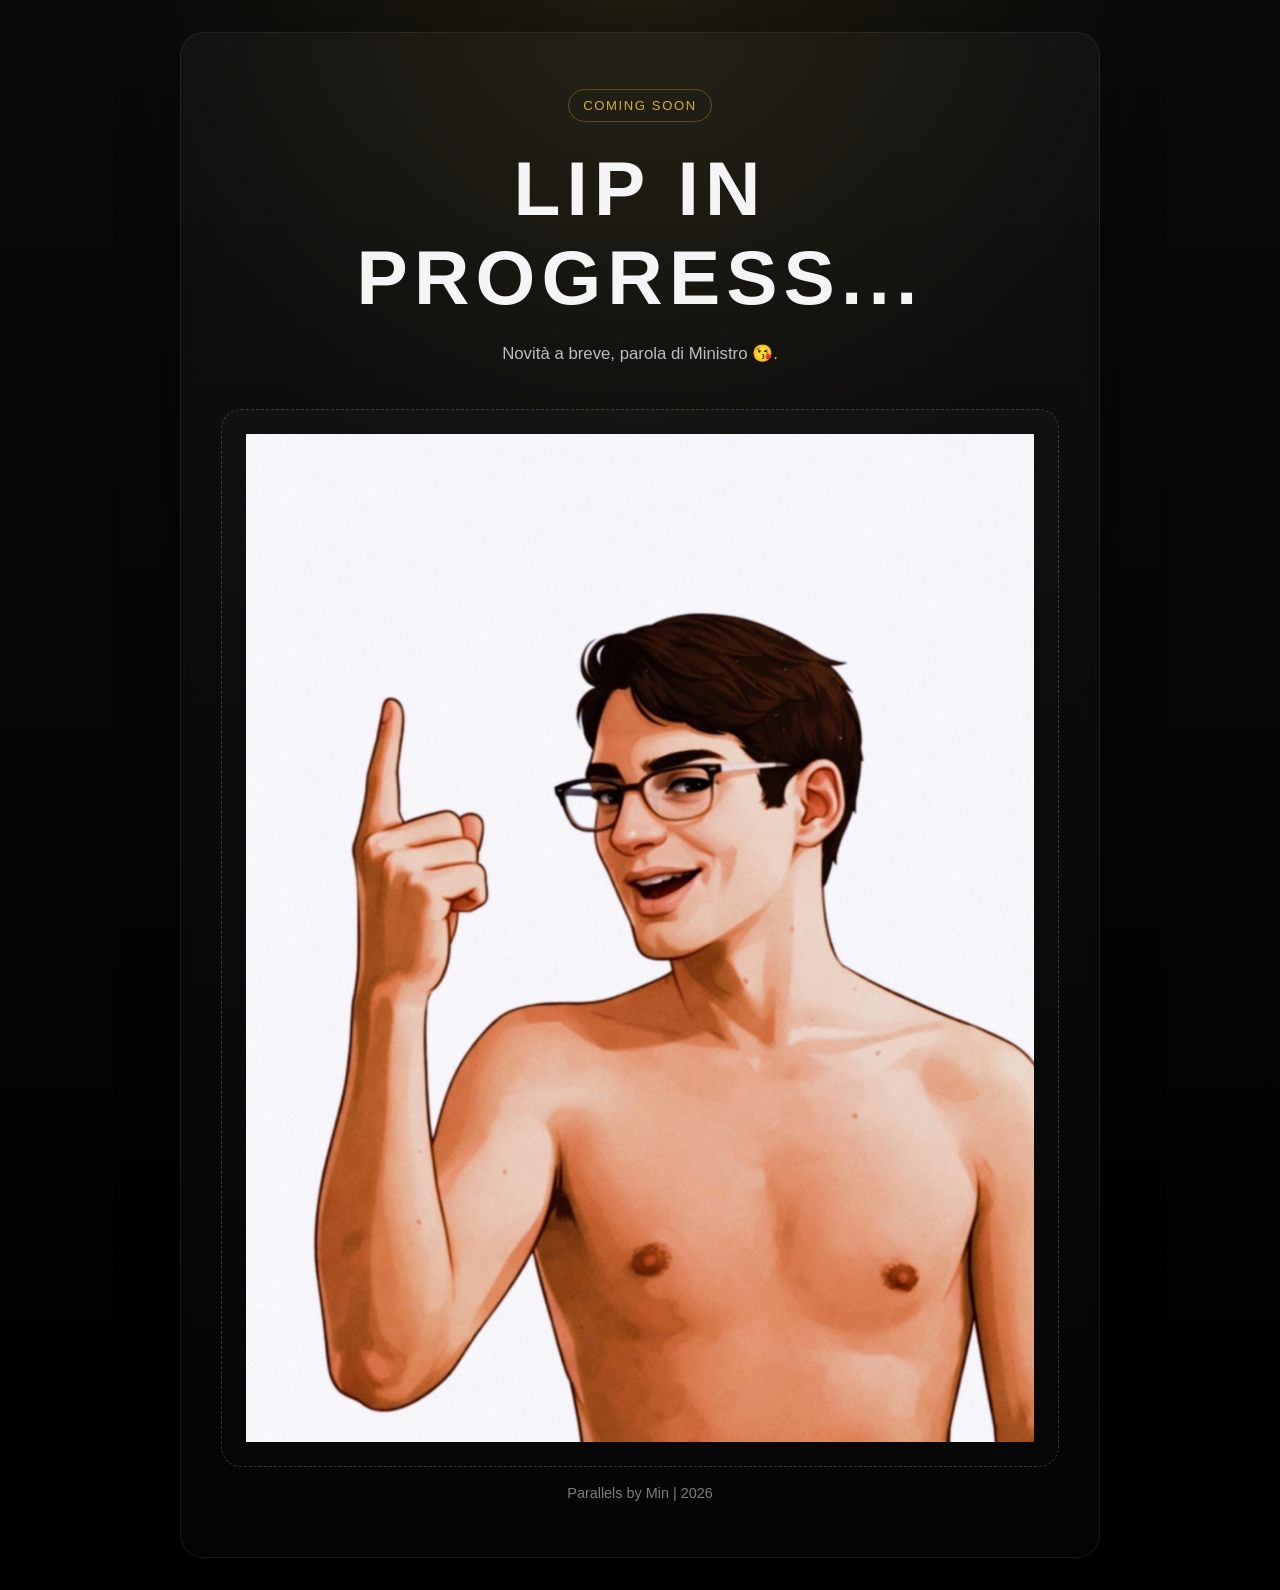
==== commit 905f070e: "Update index.html" ====
--- a/r/index.html
+++ b/r/index.html
@@ -3,7 +3,7 @@
 <head>
   <meta charset="UTF-8" />
   <meta name="viewport" content="width=device-width, initial-scale=1.0" />
-  <title>Work in Progress</title>
+  <title>Lip in Progress</title>
   <style>
     :root{
       --bg:#050505;
@@ -110,7 +110,7 @@
     <div class="badge">Coming Soon</div>
     <h1>Lip in Progress...</h1>
     <p>
-     Il Ministro sta preparando qualcosa di nuovo per il clone di Lip.
+     Novità a breve, parola di Ministro 😘.
     </p>
 
     <section class="image-slot">
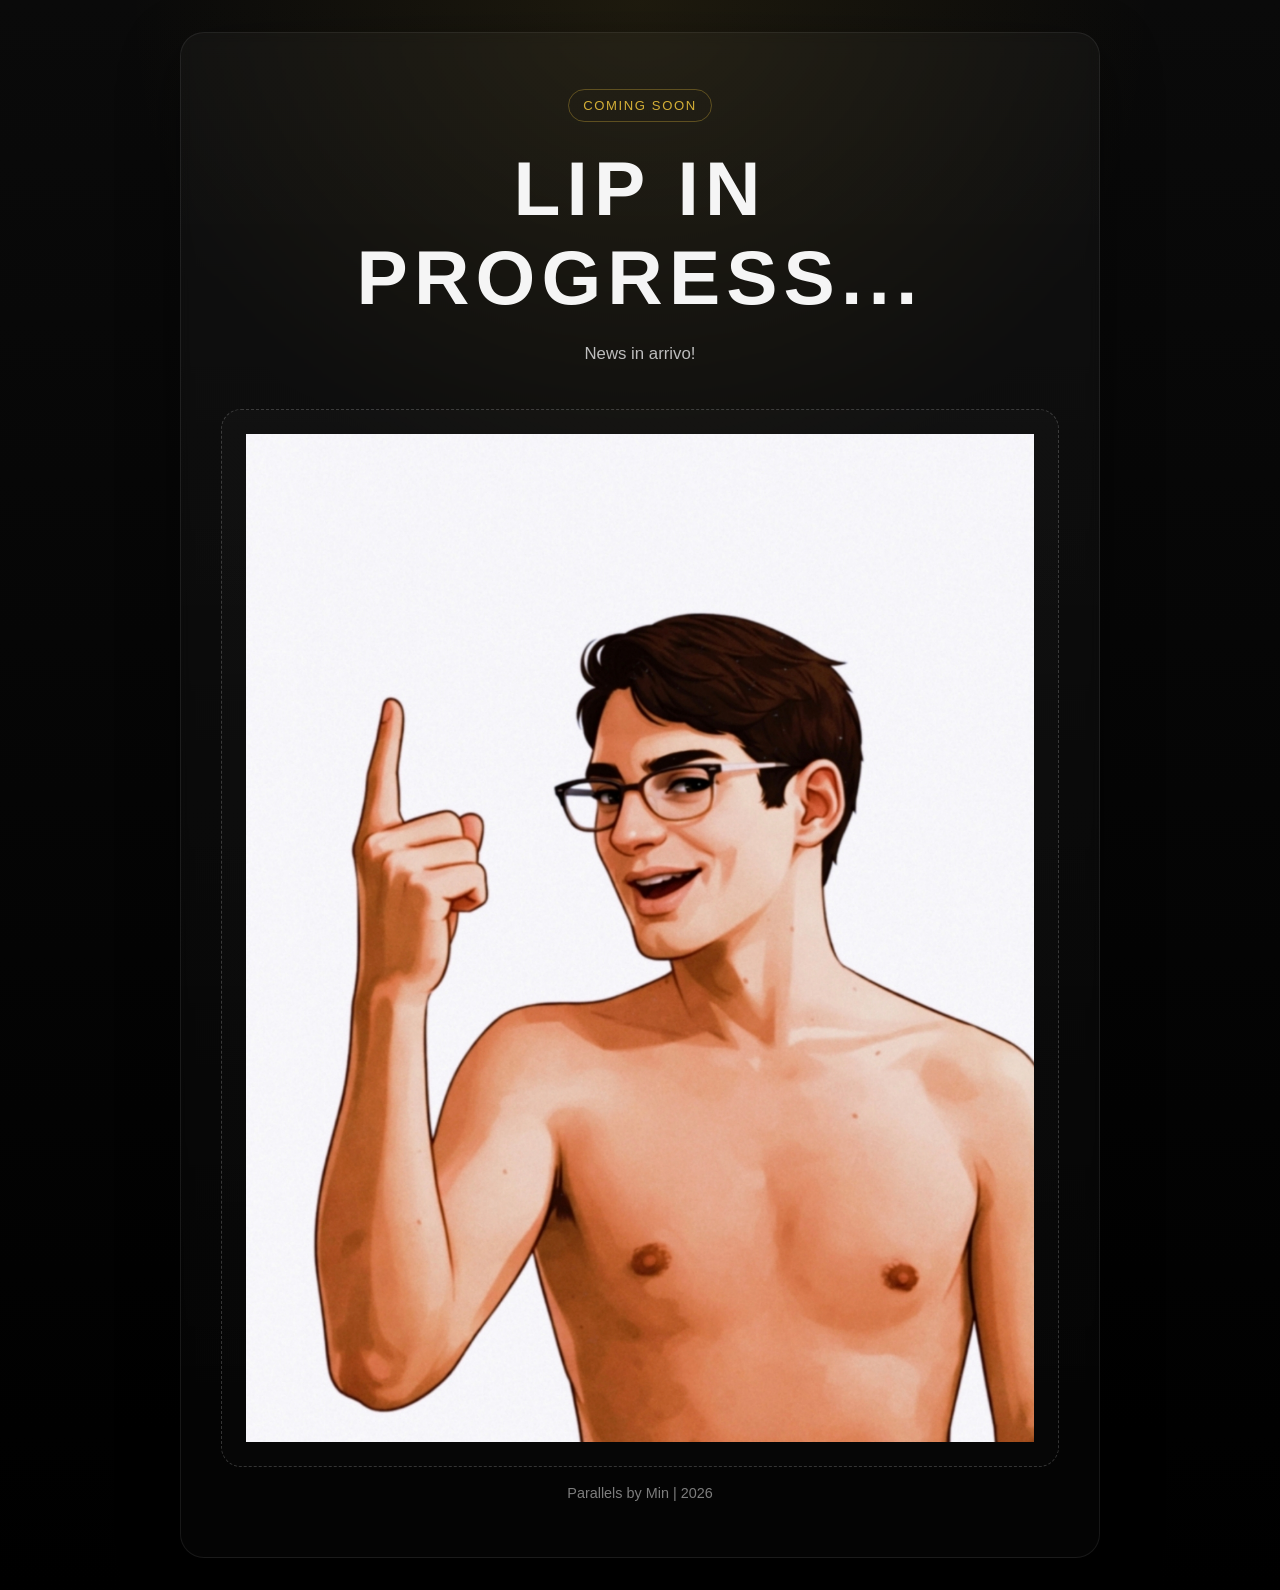
==== commit 553b7f65: "Update message in index.html to English" ====
--- a/r/index.html
+++ b/r/index.html
@@ -110,7 +110,7 @@
     <div class="badge">Coming Soon</div>
     <h1>Lip in Progress...</h1>
     <p>
-     Novità a breve, parola di Ministro 😘.
+     News in arrivo! 
     </p>
 
     <section class="image-slot">
